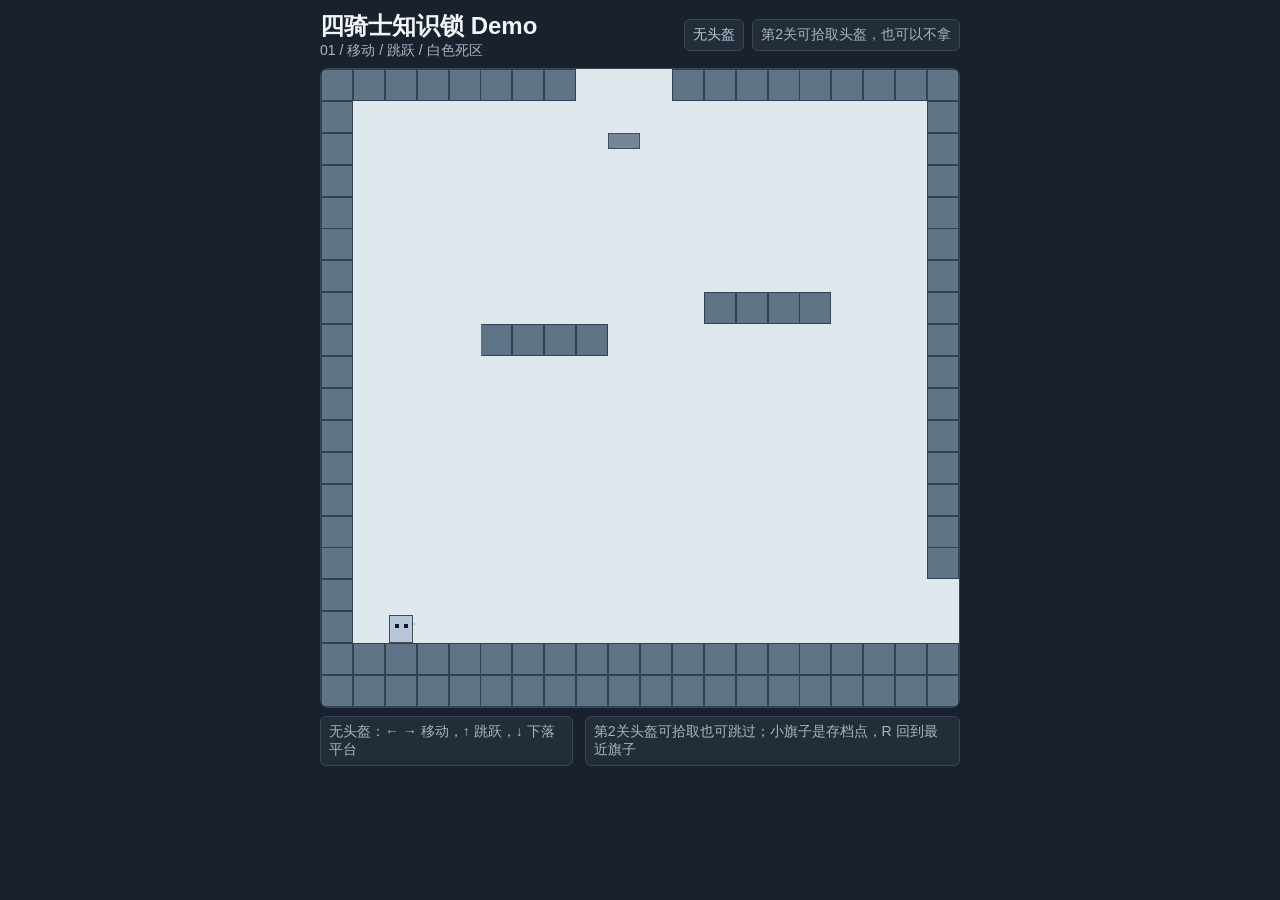
==== index.html @ 0ba65a32 "Update playable mechanics and product documentation" ====
<!doctype html>
<html lang="zh-CN">
<head>
  <meta charset="utf-8">
  <meta name="viewport" content="width=device-width, initial-scale=1">
  <title>四骑士知识锁 Demo</title>
  <link rel="stylesheet" href="style.css?v=20260708-canvas-fit">
</head>
<body>
  <main class="shell">
    <section class="hud">
      <div>
        <h1>四骑士知识锁 Demo</h1>
        <p id="roomTitle">Loading</p>
      </div>
      <div class="status">
        <span id="formLabel">无头盔</span>
        <span id="hintLabel">长按 Space 选骑士</span>
      </div>
    </section>
    <canvas id="game" width="640" height="640"></canvas>
    <section class="footer">
      <span>无头盔：← → 移动，↑ 跳跃，↓ 下落平台</span>
      <span>第2关头盔可拾取也可跳过；小旗子是存档点，R 回到最近旗子</span>
    </section>
    <pre id="debugPanel" class="debug-panel"></pre>
  </main>
  <script type="module" src="src/main.js?v=20260708-surface-save-state"></script>
</body>
</html>
---- style.css ----
:root {
  color-scheme: dark;
  --bg: #18212c;
  --panel: #232d3a;
  --line: #3b4757;
  --text: #f1f4f8;
  --muted: #a9b4c3;
}

* {
  box-sizing: border-box;
}

html,
body {
  margin: 0;
  min-height: 100%;
  background: var(--bg);
  color: var(--text);
  font-family: "Microsoft YaHei", "Segoe UI", sans-serif;
  -webkit-font-smoothing: antialiased;
}

body {
  display: grid;
  place-items: center;
  padding: 10px;
}

.shell {
  width: min(100%, 640px);
}

.hud,
.footer {
  display: flex;
  justify-content: space-between;
  align-items: center;
  gap: 12px;
}

.hud {
  margin-bottom: 8px;
}

h1,
p {
  margin: 0;
}

h1 {
  font-size: 24px;
  text-wrap: balance;
}

#roomTitle,
.status,
.footer {
  color: var(--muted);
  font-size: 14px;
  font-variant-numeric: tabular-nums;
}

.status,
.footer span {
  display: flex;
  gap: 8px;
  flex-wrap: wrap;
}

.status span,
.footer span {
  background: var(--panel);
  border: 1px solid var(--line);
  border-radius: 6px;
  padding: 6px 8px;
}

canvas {
  display: block;
  width: min(100%, 640px);
  height: auto;
  margin: 0 auto;
  background: #1b2633;
  border: 1px solid var(--line);
  border-radius: 8px;
  image-rendering: pixelated;
}

.debug-panel {
  display: none;
  position: fixed;
  left: 12px;
  top: 12px;
  z-index: 10;
  min-width: 220px;
  margin: 0;
  padding: 8px 10px;
  border: 1px solid rgba(59, 71, 87, 0.85);
  border-radius: 6px;
  background: rgba(24, 33, 44, 0.82);
  color: #dfe8ed;
  font: 12px/1.45 Consolas, "Microsoft YaHei", monospace;
  pointer-events: none;
  white-space: pre-wrap;
}

.footer {
  margin-top: 8px;
}

@media (max-width: 760px) {
  .hud,
  .footer {
    align-items: flex-start;
    flex-direction: column;
  }
}
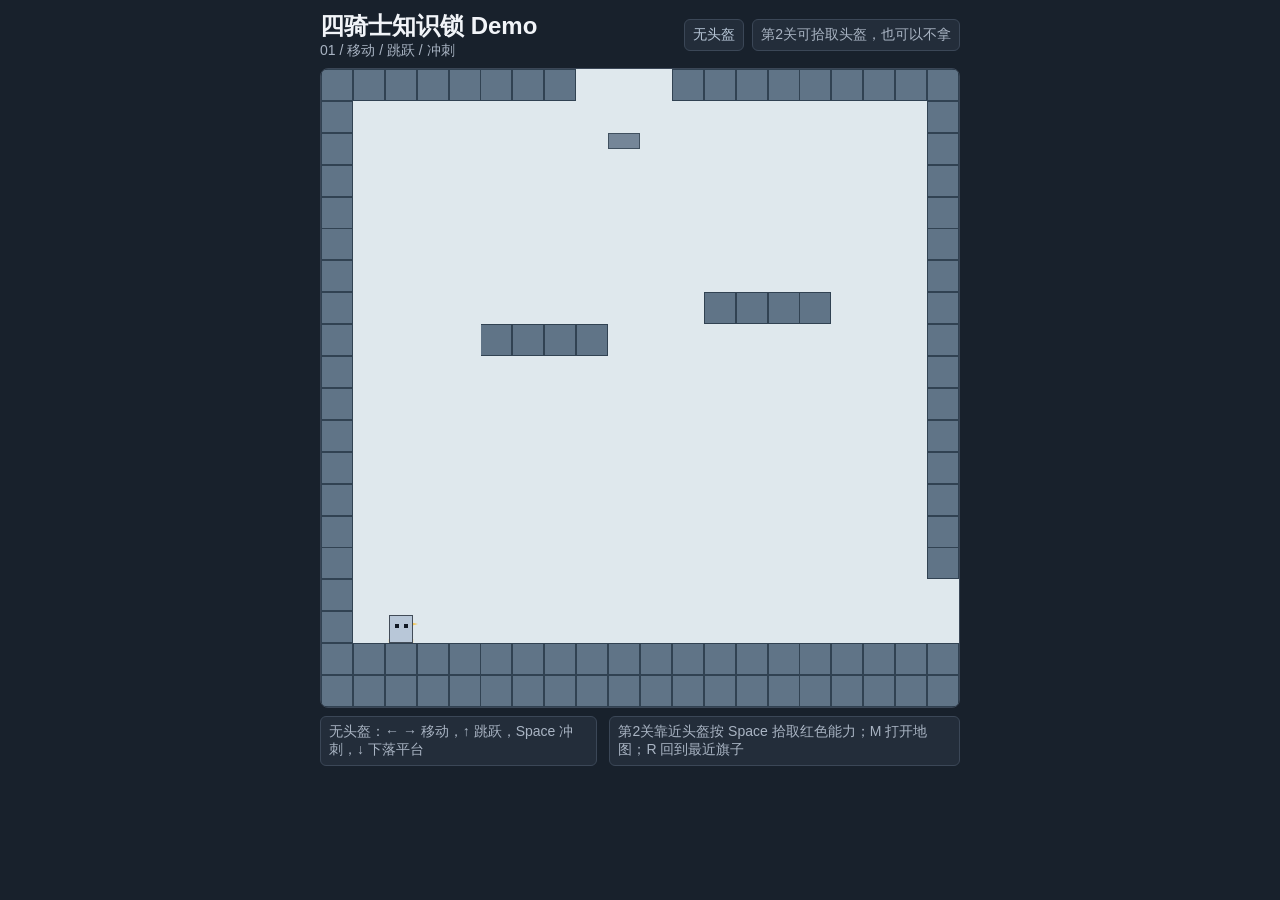
==== commit db675f57: "Merge remote main while preserving local playable version" ====
--- a/index.html
+++ b/index.html
@@ -15,13 +15,13 @@
       </div>
       <div class="status">
         <span id="formLabel">无头盔</span>
-        <span id="hintLabel">长按 Space 选骑士</span>
+        <span id="hintLabel">Space 冲刺</span>
       </div>
     </section>
     <canvas id="game" width="640" height="640"></canvas>
     <section class="footer">
-      <span>无头盔：← → 移动，↑ 跳跃，↓ 下落平台</span>
-      <span>第2关头盔可拾取也可跳过；小旗子是存档点，R 回到最近旗子</span>
+      <span>无头盔：← → 移动，↑ 跳跃，Space 冲刺，↓ 下落平台</span>
+      <span>第2关靠近头盔按 Space 拾取红色能力；M 打开地图；R 回到最近旗子</span>
     </section>
     <pre id="debugPanel" class="debug-panel"></pre>
   </main>
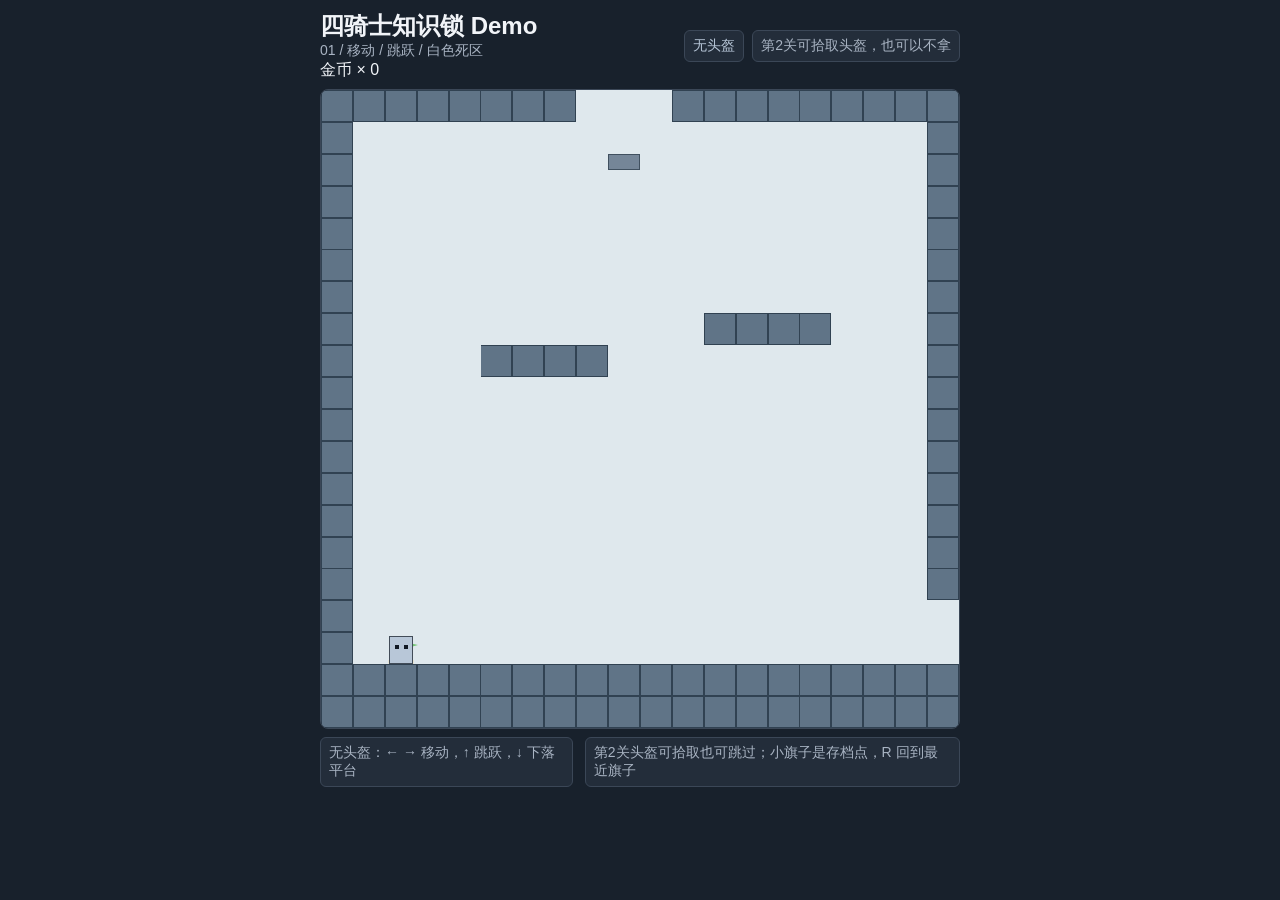
==== commit 13e2456b: "Sync editor levels and gameplay to the playable build" ====
--- a/index.html
+++ b/index.html
@@ -12,19 +12,20 @@
       <div>
         <h1>四骑士知识锁 Demo</h1>
         <p id="roomTitle">Loading</p>
+        <p id="coinLabel">金币 × 0</p>
       </div>
       <div class="status">
         <span id="formLabel">无头盔</span>
-        <span id="hintLabel">Space 冲刺</span>
+        <span id="hintLabel">长按 Space 选骑士</span>
       </div>
     </section>
     <canvas id="game" width="640" height="640"></canvas>
     <section class="footer">
-      <span>无头盔：← → 移动，↑ 跳跃，Space 冲刺，↓ 下落平台</span>
-      <span>第2关靠近头盔按 Space 拾取红色能力；M 打开地图；R 回到最近旗子</span>
+      <span>无头盔：← → 移动，↑ 跳跃，↓ 下落平台</span>
+      <span>第2关头盔可拾取也可跳过；小旗子是存档点，R 回到最近旗子</span>
     </section>
     <pre id="debugPanel" class="debug-panel"></pre>
   </main>
-  <script type="module" src="src/main.js?v=20260708-surface-save-state"></script>
+  <script type="module" src="src/main.js?v=20260709-coins"></script>
 </body>
 </html>
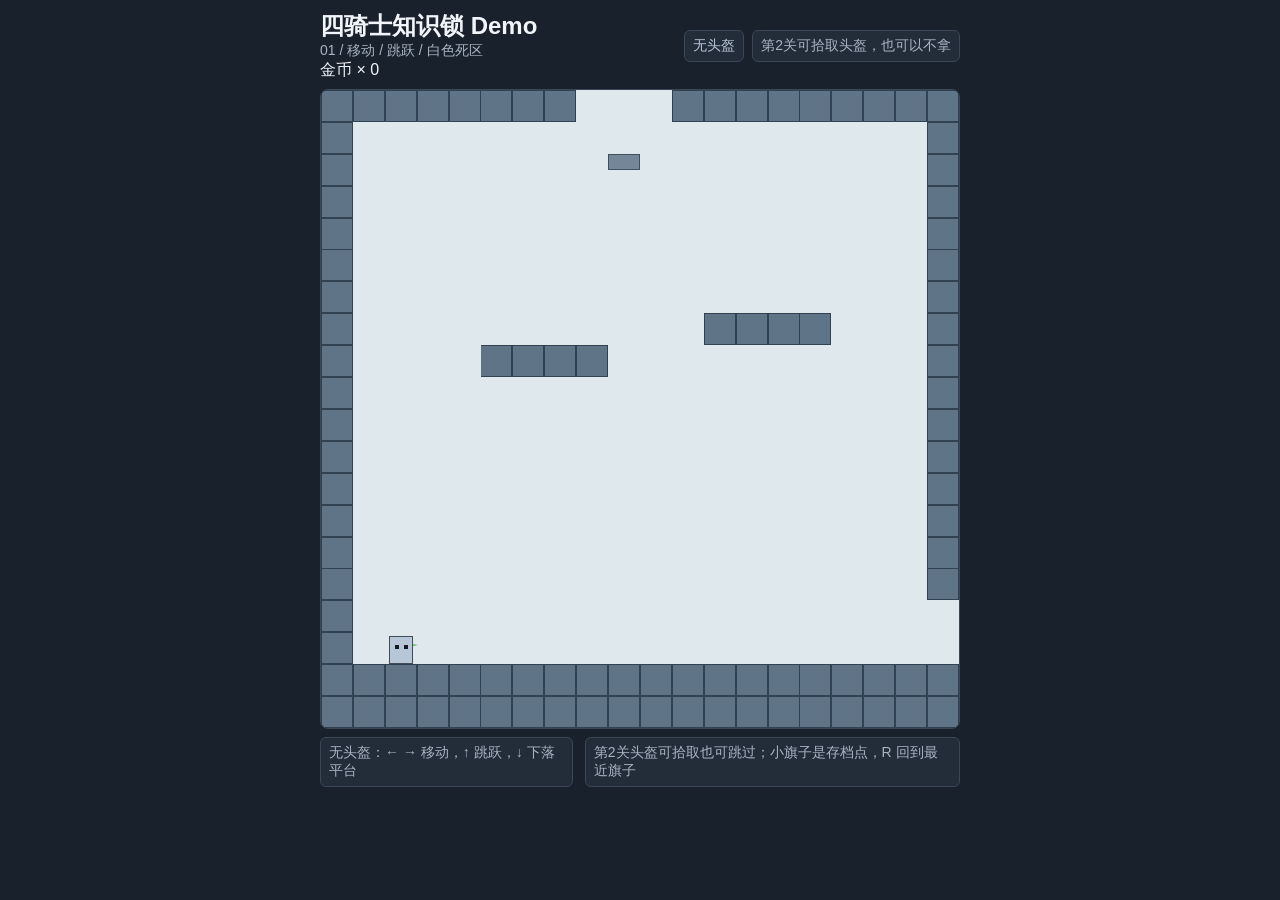
==== commit 12580fce: "Sync editor room 13 boss data" ====
--- a/index.html
+++ b/index.html
@@ -4,7 +4,7 @@
   <meta charset="utf-8">
   <meta name="viewport" content="width=device-width, initial-scale=1">
   <title>四骑士知识锁 Demo</title>
-  <link rel="stylesheet" href="style.css?v=20260708-canvas-fit">
+  <link rel="stylesheet" href="style.css?v=20260713-boss13">
 </head>
 <body>
   <main class="shell">
@@ -26,6 +26,6 @@
     </section>
     <pre id="debugPanel" class="debug-panel"></pre>
   </main>
-  <script type="module" src="src/main.js?v=20260709-coins"></script>
+  <script type="module" src="src/main.js?v=20260713-boss13"></script>
 </body>
 </html>
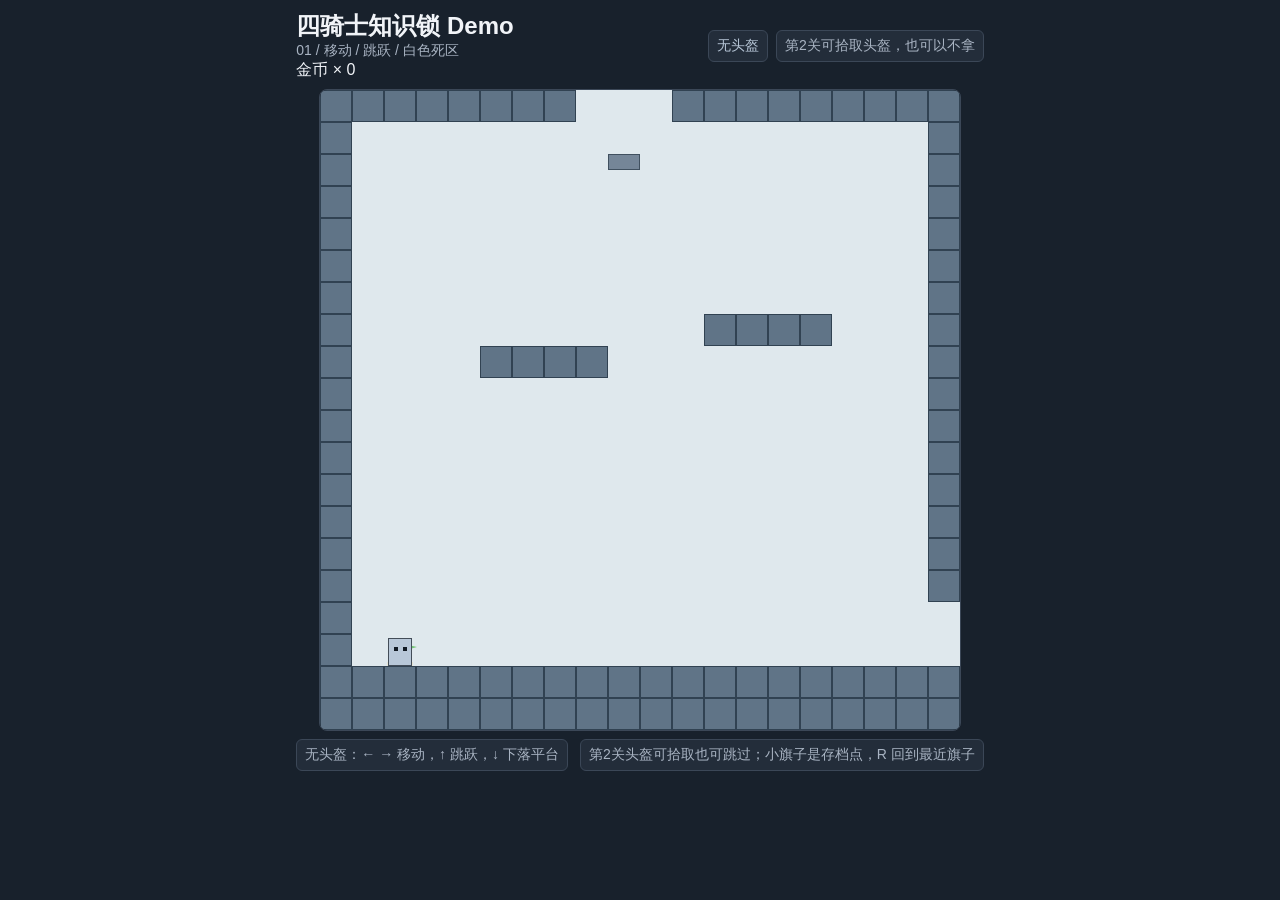
==== commit 676a6864: "Update game editor and exported levels" ====
--- a/index.html
+++ b/index.html
@@ -4,7 +4,7 @@
   <meta charset="utf-8">
   <meta name="viewport" content="width=device-width, initial-scale=1">
   <title>四骑士知识锁 Demo</title>
-  <link rel="stylesheet" href="style.css?v=20260713-boss13">
+  <link rel="stylesheet" href="style.css?v=20260713-spike-generator">
 </head>
 <body>
   <main class="shell">
@@ -26,6 +26,6 @@
     </section>
     <pre id="debugPanel" class="debug-panel"></pre>
   </main>
-  <script type="module" src="src/main.js?v=20260713-boss13"></script>
+  <script type="module" src="src/main.js?v=20260713-final-boss-warnings-gravity"></script>
 </body>
 </html>
--- a/style.css
+++ b/style.css
@@ -28,7 +28,9 @@
 }
 
 .shell {
-  width: min(100%, 640px);
+  width: fit-content;
+  max-width: 100%;
+  overflow: auto;
 }
 
 .hud,
@@ -78,7 +80,8 @@
 
 canvas {
   display: block;
-  width: min(100%, 640px);
+  width: auto;
+  max-width: none;
   height: auto;
   margin: 0 auto;
   background: #1b2633;
